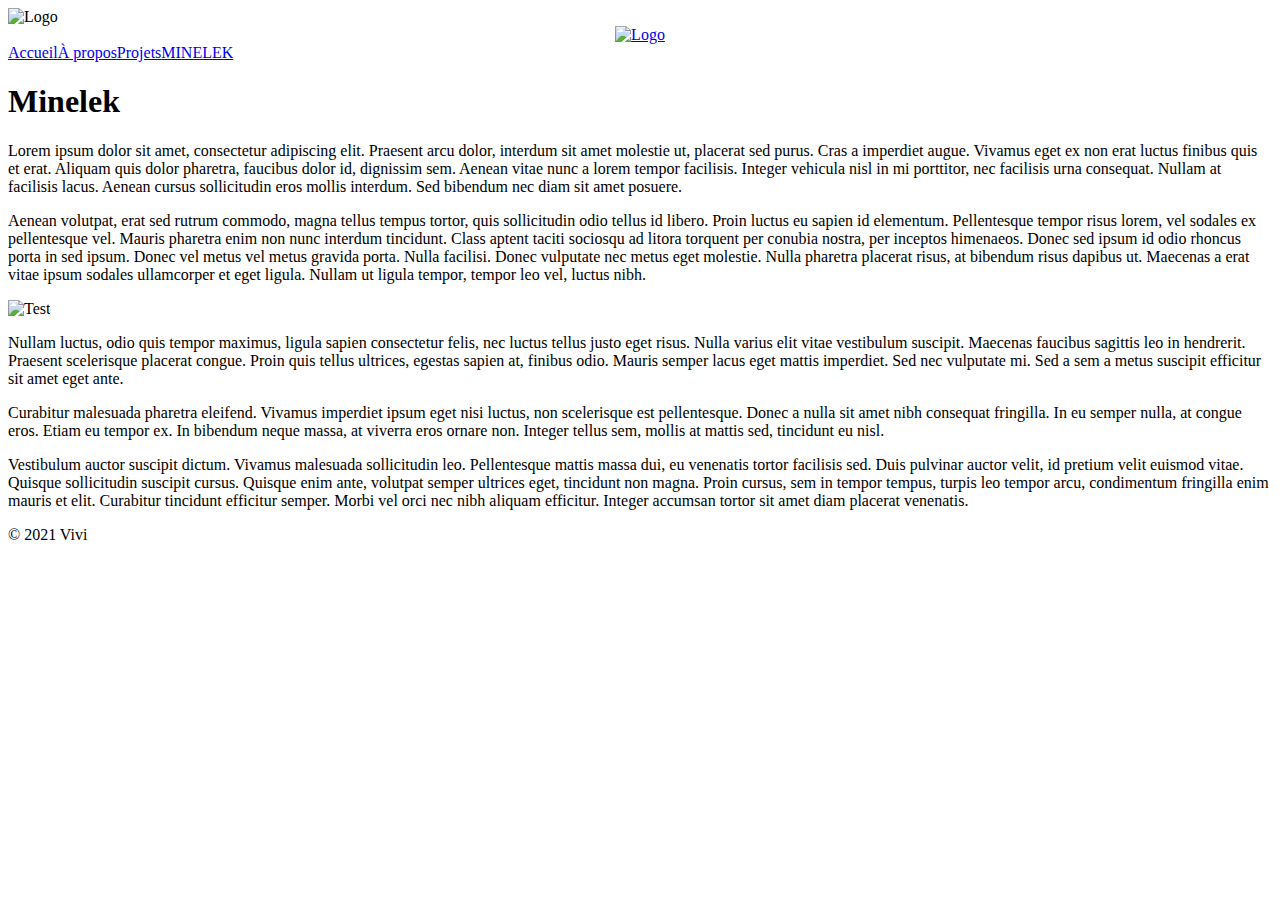
==== index.html @ a07a177f "1.0" ====
<!DOCTYPE html>
<html>
    <head>
    	<!-- En-tête de la page -->
        <meta charset="utf-8" />
        <meta name="viewport" content="width=device-width, initial-scale=1.0">
        <!-- feuilles de styles -->
        <link rel="stylesheet" href="style.css" />
        <link rel="stylesheet" href="menu.css" />

        <link rel="stylesheet" href="https://fonts.googleapis.com/css?family=Ubuntu"> <!-- télécharge la police -->
        <link rel="icon" type="image/png" href="Image/logo.png">
        <title>MINELEK</title>
    </head>

    <!-- Menu-->
    <nav>
      <div id="logo"><img src="Image/logo.png" alt="Logo" /></div>
      <a href="javascript:void(0);" onclick="open_close_menu()" id="mobile"><center><img src="Image/menu.png" class="icone" alt="Logo" /></center></a>
      <a href="index.html" class="menuitem" id="accueil">Accueil</a><!--
      --><a href="apropos.html" class="menuitem">À propos</a><!--
      --><a href="projets.html" class="menuitem">Projets</a><!--
      --><a href="main.html" class="menuitem" id="ordi">MINELEK</a>
    </nav>
    <!-- Fin Menu -->

    <body>
      <div class="row">
        <div class="col_max" id="first">
      <h1>Minelek</h1>
      <p>Lorem ipsum dolor sit amet, consectetur adipiscing elit. Praesent arcu dolor, interdum sit amet molestie ut, placerat sed purus. Cras a imperdiet augue. Vivamus eget ex non erat luctus finibus quis et erat. Aliquam quis dolor pharetra, faucibus dolor id, dignissim sem. Aenean vitae nunc a lorem tempor facilisis. Integer vehicula nisl in mi porttitor, nec facilisis urna consequat. Nullam at facilisis lacus. Aenean cursus sollicitudin eros mollis interdum. Sed bibendum nec diam sit amet posuere.</p>
<p>
Aenean volutpat, erat sed rutrum commodo, magna tellus tempus tortor, quis sollicitudin odio tellus id libero. Proin luctus eu sapien id elementum. Pellentesque tempor risus lorem, vel sodales ex pellentesque vel. Mauris pharetra enim non nunc interdum tincidunt. Class aptent taciti sociosqu ad litora torquent per conubia nostra, per inceptos himenaeos. Donec sed ipsum id odio rhoncus porta in sed ipsum. Donec vel metus vel metus gravida porta. Nulla facilisi. Donec vulputate nec metus eget molestie. Nulla pharetra placerat risus, at bibendum risus dapibus ut. Maecenas a erat vitae ipsum sodales ullamcorper et eget ligula. Nullam ut ligula tempor, tempor leo vel, luctus nibh.
</p>
<img src="Image/test.jpeg" alt="Test" />
<p>
Nullam luctus, odio quis tempor maximus, ligula sapien consectetur felis, nec luctus tellus justo eget risus. Nulla varius elit vitae vestibulum suscipit. Maecenas faucibus sagittis leo in hendrerit. Praesent scelerisque placerat congue. Proin quis tellus ultrices, egestas sapien at, finibus odio. Mauris semper lacus eget mattis imperdiet. Sed nec vulputate mi. Sed a sem a metus suscipit efficitur sit amet eget ante.
</p>
<p>
Curabitur malesuada pharetra eleifend. Vivamus imperdiet ipsum eget nisi luctus, non scelerisque est pellentesque. Donec a nulla sit amet nibh consequat fringilla. In eu semper nulla, at congue eros. Etiam eu tempor ex. In bibendum neque massa, at viverra eros ornare non. Integer tellus sem, mollis at mattis sed, tincidunt eu nisl.
</p>
<p>
Vestibulum auctor suscipit dictum. Vivamus malesuada sollicitudin leo. Pellentesque mattis massa dui, eu venenatis tortor facilisis sed. Duis pulvinar auctor velit, id pretium velit euismod vitae. Quisque sollicitudin suscipit cursus. Quisque enim ante, volutpat semper ultrices eget, tincidunt non magna. Proin cursus, sem in tempor tempus, turpis leo tempor arcu, condimentum fringilla enim mauris et elit. Curabitur tincidunt efficitur semper. Morbi vel orci nec nibh aliquam efficitur. Integer accumsan tortor sit amet diam placerat venenatis.</p>
    </div>
    </div>
    <script type="text/javascript" src="script.js"></script>
    </body>
    <footer>
      © 2021 Vivi
    </footer>
</html>
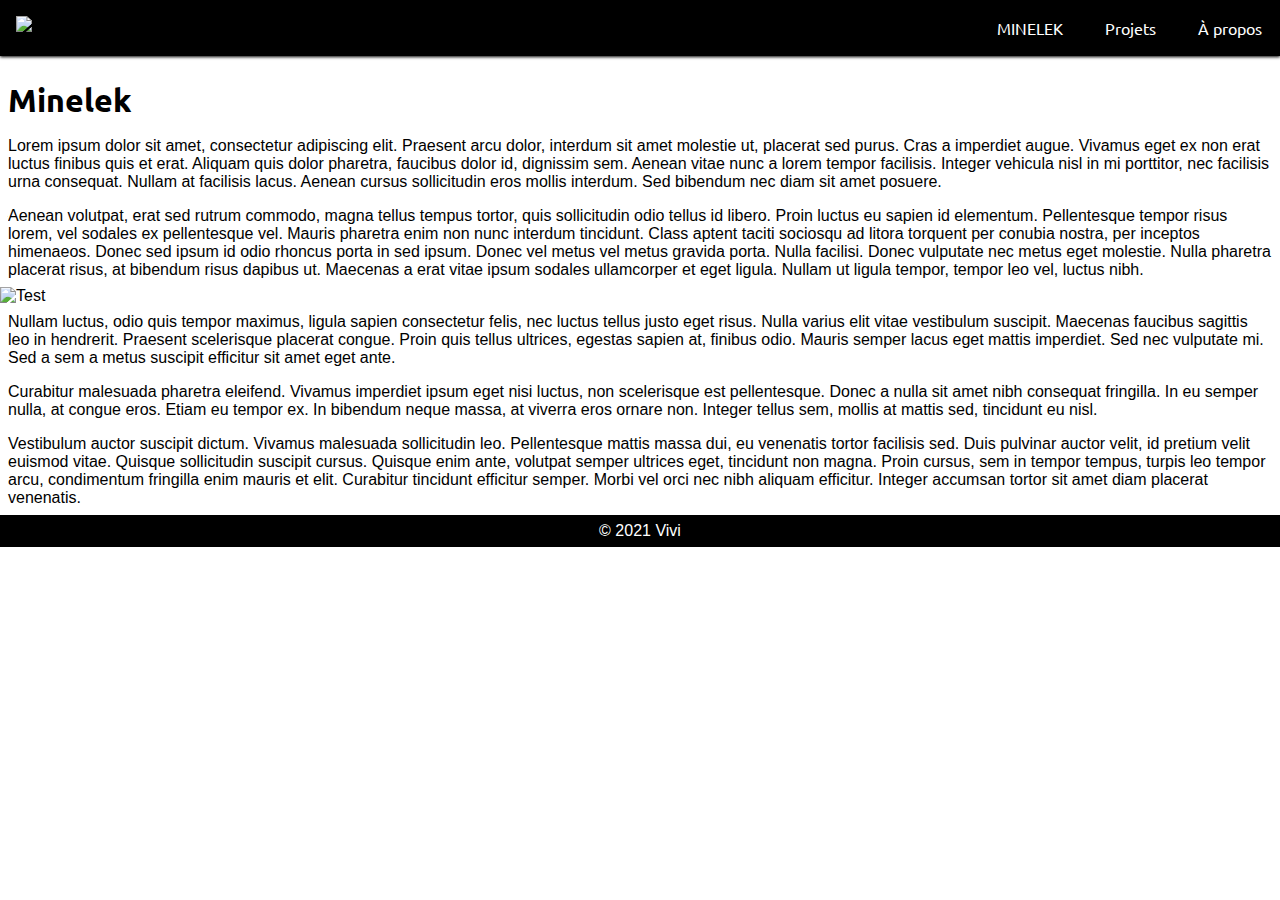
==== commit a42b7d20: "1.2" ====
--- a/index.html
+++ b/index.html
@@ -5,18 +5,18 @@
         <meta charset="utf-8" />
         <meta name="viewport" content="width=device-width, initial-scale=1.0">
         <!-- feuilles de styles -->
-        <link rel="stylesheet" href="style.css" />
-        <link rel="stylesheet" href="menu.css" />
+        <link rel="stylesheet" href="css/style.css" />
+        <link rel="stylesheet" href="css/menu.css" />
 
         <link rel="stylesheet" href="https://fonts.googleapis.com/css?family=Ubuntu"> <!-- télécharge la police -->
-        <link rel="icon" type="image/png" href="Image/logo.png">
+        <link rel="icon" type="image/png" href="image/logo.png">
         <title>MINELEK</title>
     </head>
 
     <!-- Menu-->
     <nav>
-      <div id="logo"><img src="Image/logo.png" alt="Logo" /></div>
-      <a href="javascript:void(0);" onclick="open_close_menu()" id="mobile"><center><img src="Image/menu.png" class="icone" alt="Logo" /></center></a>
+      <div id="logo"><img src="image/logo.png" alt="Logo" /></div>
+      <a href="javascript:void(0);" onclick="open_close_menu()" id="mobile"><center><img src="image/menu.png" class="icone" alt="Logo" /></center></a>
       <a href="index.html" class="menuitem" id="accueil">Accueil</a><!--
       --><a href="apropos.html" class="menuitem">À propos</a><!--
       --><a href="projets.html" class="menuitem">Projets</a><!--
@@ -32,7 +32,7 @@
 <p>
 Aenean volutpat, erat sed rutrum commodo, magna tellus tempus tortor, quis sollicitudin odio tellus id libero. Proin luctus eu sapien id elementum. Pellentesque tempor risus lorem, vel sodales ex pellentesque vel. Mauris pharetra enim non nunc interdum tincidunt. Class aptent taciti sociosqu ad litora torquent per conubia nostra, per inceptos himenaeos. Donec sed ipsum id odio rhoncus porta in sed ipsum. Donec vel metus vel metus gravida porta. Nulla facilisi. Donec vulputate nec metus eget molestie. Nulla pharetra placerat risus, at bibendum risus dapibus ut. Maecenas a erat vitae ipsum sodales ullamcorper et eget ligula. Nullam ut ligula tempor, tempor leo vel, luctus nibh.
 </p>
-<img src="Image/test.jpeg" alt="Test" />
+<img src="image/test.jpeg" alt="Test" />
 <p>
 Nullam luctus, odio quis tempor maximus, ligula sapien consectetur felis, nec luctus tellus justo eget risus. Nulla varius elit vitae vestibulum suscipit. Maecenas faucibus sagittis leo in hendrerit. Praesent scelerisque placerat congue. Proin quis tellus ultrices, egestas sapien at, finibus odio. Mauris semper lacus eget mattis imperdiet. Sed nec vulputate mi. Sed a sem a metus suscipit efficitur sit amet eget ante.
 </p>
@@ -43,7 +43,7 @@
 Vestibulum auctor suscipit dictum. Vivamus malesuada sollicitudin leo. Pellentesque mattis massa dui, eu venenatis tortor facilisis sed. Duis pulvinar auctor velit, id pretium velit euismod vitae. Quisque sollicitudin suscipit cursus. Quisque enim ante, volutpat semper ultrices eget, tincidunt non magna. Proin cursus, sem in tempor tempus, turpis leo tempor arcu, condimentum fringilla enim mauris et elit. Curabitur tincidunt efficitur semper. Morbi vel orci nec nibh aliquam efficitur. Integer accumsan tortor sit amet diam placerat venenatis.</p>
     </div>
     </div>
-    <script type="text/javascript" src="script.js"></script>
+    <script type="text/javascript" src="js/script.js"></script>
     </body>
     <footer>
       © 2021 Vivi
--- a/css/style.css
+++ b/css/style.css
@@ -0,0 +1,117 @@
+*
+{
+  padding:0; /*pas de marges intérieures*/
+  margin:0; /*pas de marges extérieures*/
+  font-family: Arial;
+  box-sizing: border-box;
+
+}
+
+p{
+    padding:0.5rem;
+}
+
+body{
+  margin-top:3.5rem;
+}
+
+img
+{
+  max-width: 100%;
+  max-height: 100%;
+  display:block;
+}
+
+.conteneur
+{
+  width:100%;
+  position: relative;
+}
+
+.overlay{
+  position: absolute;
+  bottom:0;
+  padding:20px;
+  color:white;
+  background: rgba(0, 0, 0, 0.5); /* Black background with 0.5 opacity */
+  width:100%;
+  text-align: center;
+  opacity: 0;
+  transition: opacity 1s ease-out;
+}
+
+.conteneur:hover .overlay{
+  opacity:1;
+  transition: opacity 1s ease-out;
+}
+
+.carte
+{
+  width:80%;
+  padding:2%;
+  margin:0 2% 2% 10%;
+  position:relative;
+  background: linear-gradient(to top right, #E4BA60, #F8DFAB);
+
+  border: 1px solid #E3C78C;
+  text-align: center;
+  -webkit-box-shadow: 0 1px 3px black;
+  -moz-box-shadow: 0 1px 3px black;
+  box-shadow: 0 1px 3px black;
+}
+
+.carte img{
+  border-radius: 50%;
+  width:60%;
+}
+
+h1,
+h2,
+h3,
+h4
+{
+  font-family: 'Ubuntu', Arial;
+  padding:0.5rem;
+}
+
+.row::after {
+  content: "";
+  clear: both;
+  display: block;
+}
+
+[class*="col_"]{
+  margin:0;
+  padding:0;
+  background-color: white;
+  float:left;
+  width:100%;
+}
+
+
+@media only screen and (min-width: 768px) {
+  /* pour ordinateur: */
+.col_max {width: 100%;}
+.col_min {width: 30%;}
+.col_med {width: 70%;}
+.col_med2 {width: 80%;
+  max-height:calc(100vh - 5.5rem);
+  overflow: auto;
+  }
+
+/*le logo ne doit pas dépasser sur la première colonne*/
+  [class*="col_"]#first {
+    padding-top:1rem;
+  }
+}
+
+
+footer{
+  clear: both;
+  background-color: black;
+  color: white;
+  text-align: center;
+  height:2rem;
+  line-height:2rem;
+  font-family: 'Arsenal', Arial;
+}
--- a/css/menu.css
+++ b/css/menu.css
@@ -0,0 +1,112 @@
+nav{
+ padding:0; /*pas de marges intérieures*/
+ margin:0; /*pas de marges extérieures*/
+ text-align: center;
+ position: fixed;
+ width: 100%;
+ top: 0px;
+ background-color: black;
+ height: 3.5rem;
+ -webkit-box-shadow: 0 1px 3px black;
+ -moz-box-shadow: 0 1px 3px black;
+ box-shadow: 0 1px 3px black;
+ z-index: 1; /*devant le reste*/
+ }
+
+
+nav a {
+  /*disposition : on les masque en mode mobile*/
+ display: none;
+ float: right;
+ text-align: center;
+ width:100px;
+ background-color:black;
+ text-decoration:none;
+ color:white;
+ height:3.5rem;
+ line-height: 3.5rem;
+ font-family: 'Ubuntu', Arial;
+ padding: 0 10px;
+ }
+
+ nav div#logo img{
+ 	/*redimensionnement de l'image*/
+ 	max-height: 4rem;
+ 	max-width: 4rem;
+  margin: 1rem;
+  float: left;
+  /*masqué en mode mobile*/
+  display: none;
+ }
+
+ nav a:hover{
+   color: #E7C77E;
+ }
+
+
+#mobile{
+  display:inline-block;
+  text-align: center;
+}
+
+#ordi{
+  display:none;
+}
+
+.icone{
+  width: 2rem;
+	height: 2rem;
+	padding: 0;
+	margin: 0.8rem 0.5rem;
+	/*positionnement de la case*/
+	display: flex;
+	justify-content: center;
+}
+
+/*Mettre les media queries après les instructions principales*/
+
+@media only screen and (max-width: 800px){
+nav.responsive {
+  height: 15rem;    /*taille proportionnelle à la taille de la police*/
+	max-height: 100vh;     /*100*1/100 du viewport soit tout le viewport*/
+  overflow: auto;
+  }
+  nav.responsive a:not(.quick-access) {
+    /*on centre les éléments sur chaque ligne*/
+  	display: block;
+    margin-left:auto;
+    margin-right: auto;
+
+	}
+
+  nav a{
+    width:100%;
+  }
+
+}
+
+@media only screen and (min-width: 800px) {
+	/*liens cliquables : on les affiche tous*/
+	nav a {
+		display: inline-block;
+
+	}
+	/*liens cliquables : on masque le bouton menu*/
+	#mobile {
+		display: none;
+	}
+
+  #ordi{
+    display: inline-block;
+  }
+
+  #accueil{
+    display: none;
+  }
+
+  nav div#logo img{
+    display: block;
+  }
+
+
+}
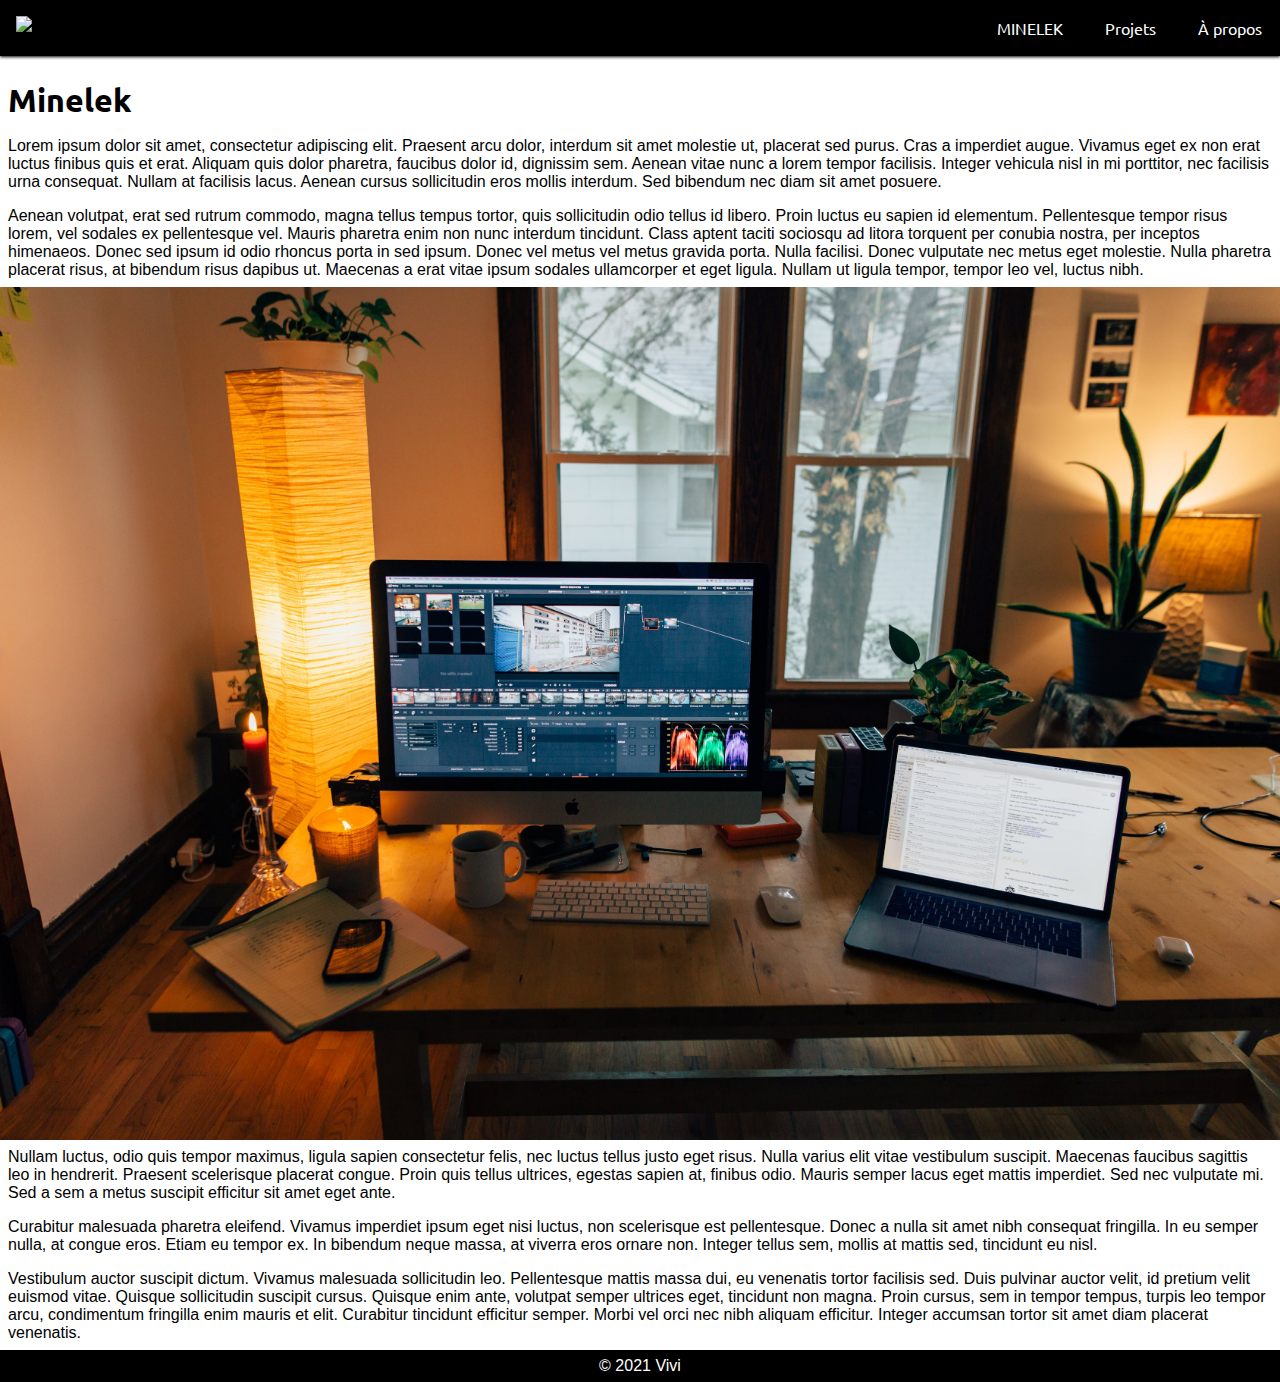
==== commit 28f7acca: "1.3" ====
--- a/index.html
+++ b/index.html
@@ -1,12 +1,13 @@
 <!DOCTYPE html>
 <html>
     <head>
-    	<!-- En-tête de la page -->
+      <!-- En-tête de la page -->
         <meta charset="utf-8" />
         <meta name="viewport" content="width=device-width, initial-scale=1.0">
         <!-- feuilles de styles -->
         <link rel="stylesheet" href="css/style.css" />
         <link rel="stylesheet" href="css/menu.css" />
+        <link rel="stylesheet" href="css/sidenav.css" />
 
         <link rel="stylesheet" href="https://fonts.googleapis.com/css?family=Ubuntu"> <!-- télécharge la police -->
         <link rel="icon" type="image/png" href="image/logo.png">
@@ -15,12 +16,12 @@
 
     <!-- Menu-->
     <nav>
-      <div id="logo"><img src="image/logo.png" alt="Logo" /></div>
+      <div id="logo"><img src="mage/logo.png" alt="Logo" /></div>
       <a href="javascript:void(0);" onclick="open_close_menu()" id="mobile"><center><img src="image/menu.png" class="icone" alt="Logo" /></center></a>
       <a href="index.html" class="menuitem" id="accueil">Accueil</a><!--
-      --><a href="apropos.html" class="menuitem">À propos</a><!--
-      --><a href="projets.html" class="menuitem">Projets</a><!--
-      --><a href="main.html" class="menuitem" id="ordi">MINELEK</a>
+      --><a href="html/apropos.html" class="menuitem">À propos</a><!--
+      --><a href="html/projets.html" class="menuitem">Projets</a><!--
+      --><a href="index.html" class="menuitem" id="ordi">MINELEK</a>
     </nav>
     <!-- Fin Menu -->
 
--- a/css/sidenav.css
+++ b/css/sidenav.css
@@ -0,0 +1,60 @@
+/* Fixed sidenav, full height */
+.sidenav {
+  height: calc(100vh - 5.5rem);
+  width: 1000%;
+  background-color: #111;
+  overflow-x: hidden;
+  padding-top: 20px;
+}
+
+/* Style the sidenav links and the dropdown button */
+.sidenav a, .dropdown-btn {
+  padding: 6px 8px 6px 16px;
+  text-decoration: none;
+  font-size: 1.5rem;
+  font-family: 'Ubuntu',Arial;
+  color: #818181;
+  display: block;
+  border: none;
+  background: none;
+  width:100%;
+  text-align: left;
+  cursor: pointer;
+  outline: none;
+}
+
+/* On mouse-over */
+.sidenav a:hover, .dropdown-btn:hover {
+  color: #f1f1f1;
+}
+
+/* Main content */
+.main {
+  margin-left: 200px; /* Same as the width of the sidenav */
+  font-size: 20px; /* Increased text to enable scrolling */
+  padding: 0px 10px;
+}
+
+/* Add an active class to the active dropdown button */
+.active {
+  background-color: #E7C77E;
+  color: black;
+}
+
+.active:hover{
+  color:black;
+}
+
+/* Dropdown container (hidden by default). Optional: add a lighter background color and some left padding to change the design of the dropdown content */
+.dropdown-container {
+  display: none;
+  background-color: #262626;
+  padding-left: 8px;
+}
+
+@media only screen and (min-width: 768px){
+  .sidenav{
+    width:20%;
+    float:left;
+  }
+}
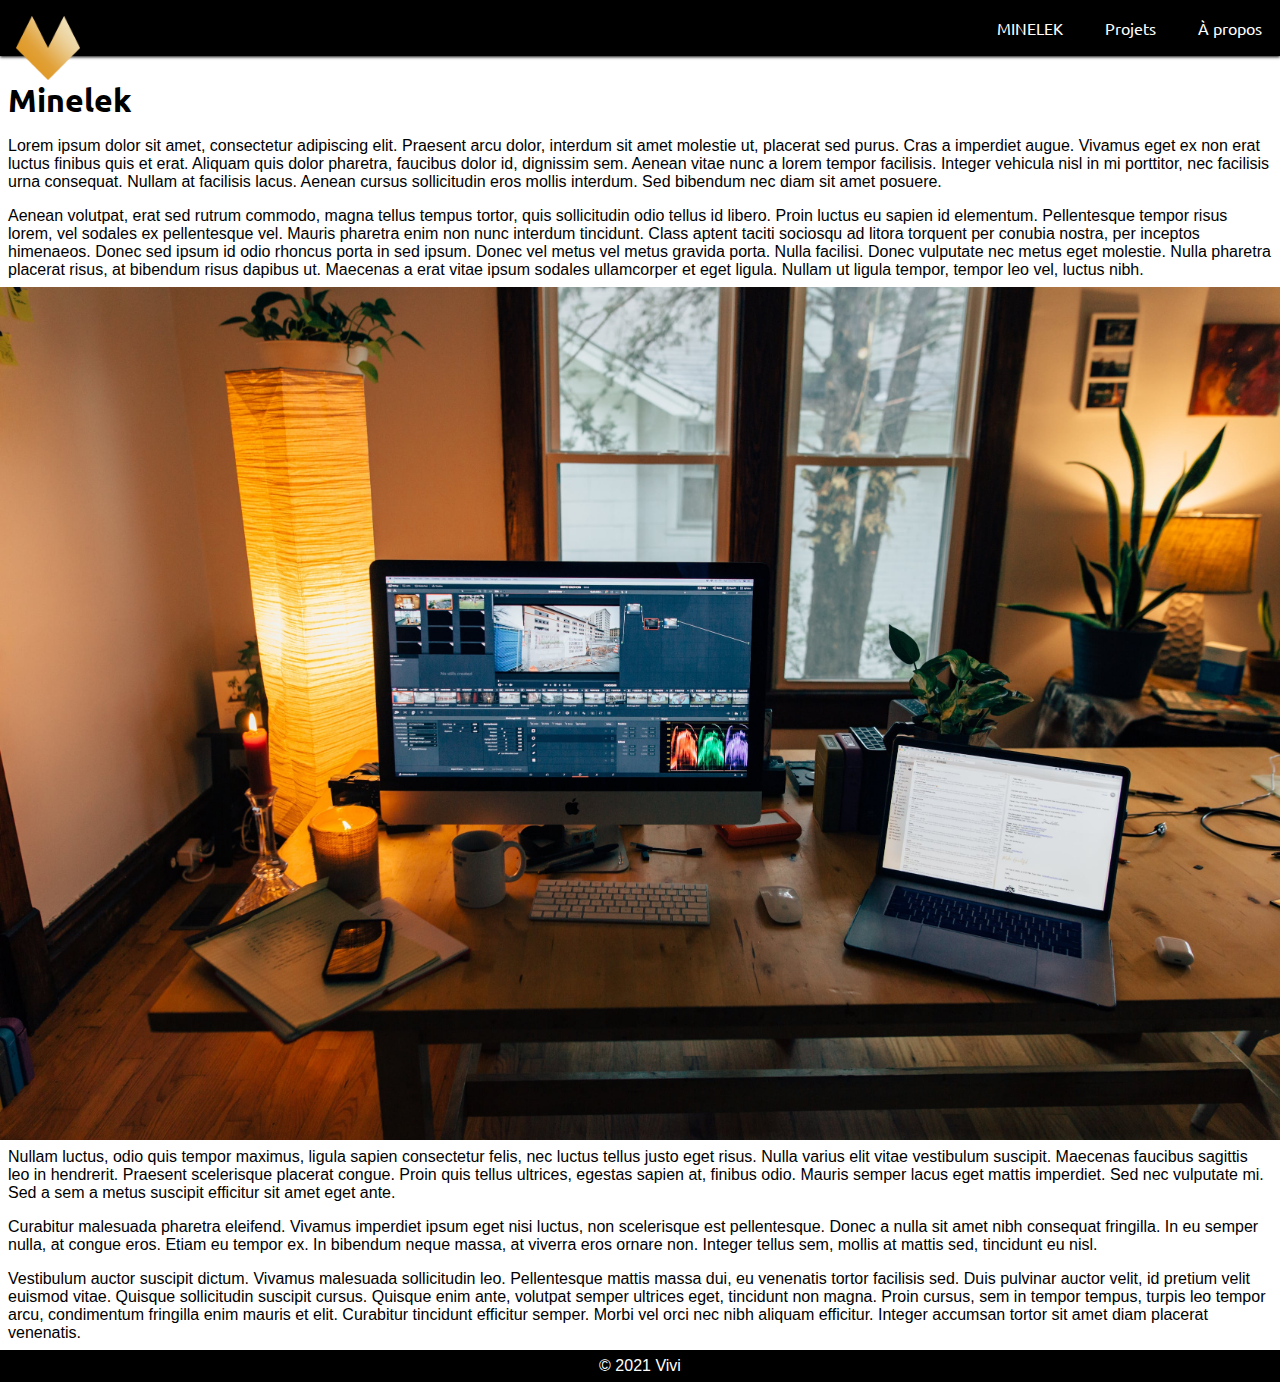
==== commit e16e49af: "1.3" ====
--- a/index.html
+++ b/index.html
@@ -16,7 +16,7 @@
 
     <!-- Menu-->
     <nav>
-      <div id="logo"><img src="mage/logo.png" alt="Logo" /></div>
+      <div id="logo"><img src="image/logo.png" alt="Logo" /></div>
       <a href="javascript:void(0);" onclick="open_close_menu()" id="mobile"><center><img src="image/menu.png" class="icone" alt="Logo" /></center></a>
       <a href="index.html" class="menuitem" id="accueil">Accueil</a><!--
       --><a href="html/apropos.html" class="menuitem">À propos</a><!--
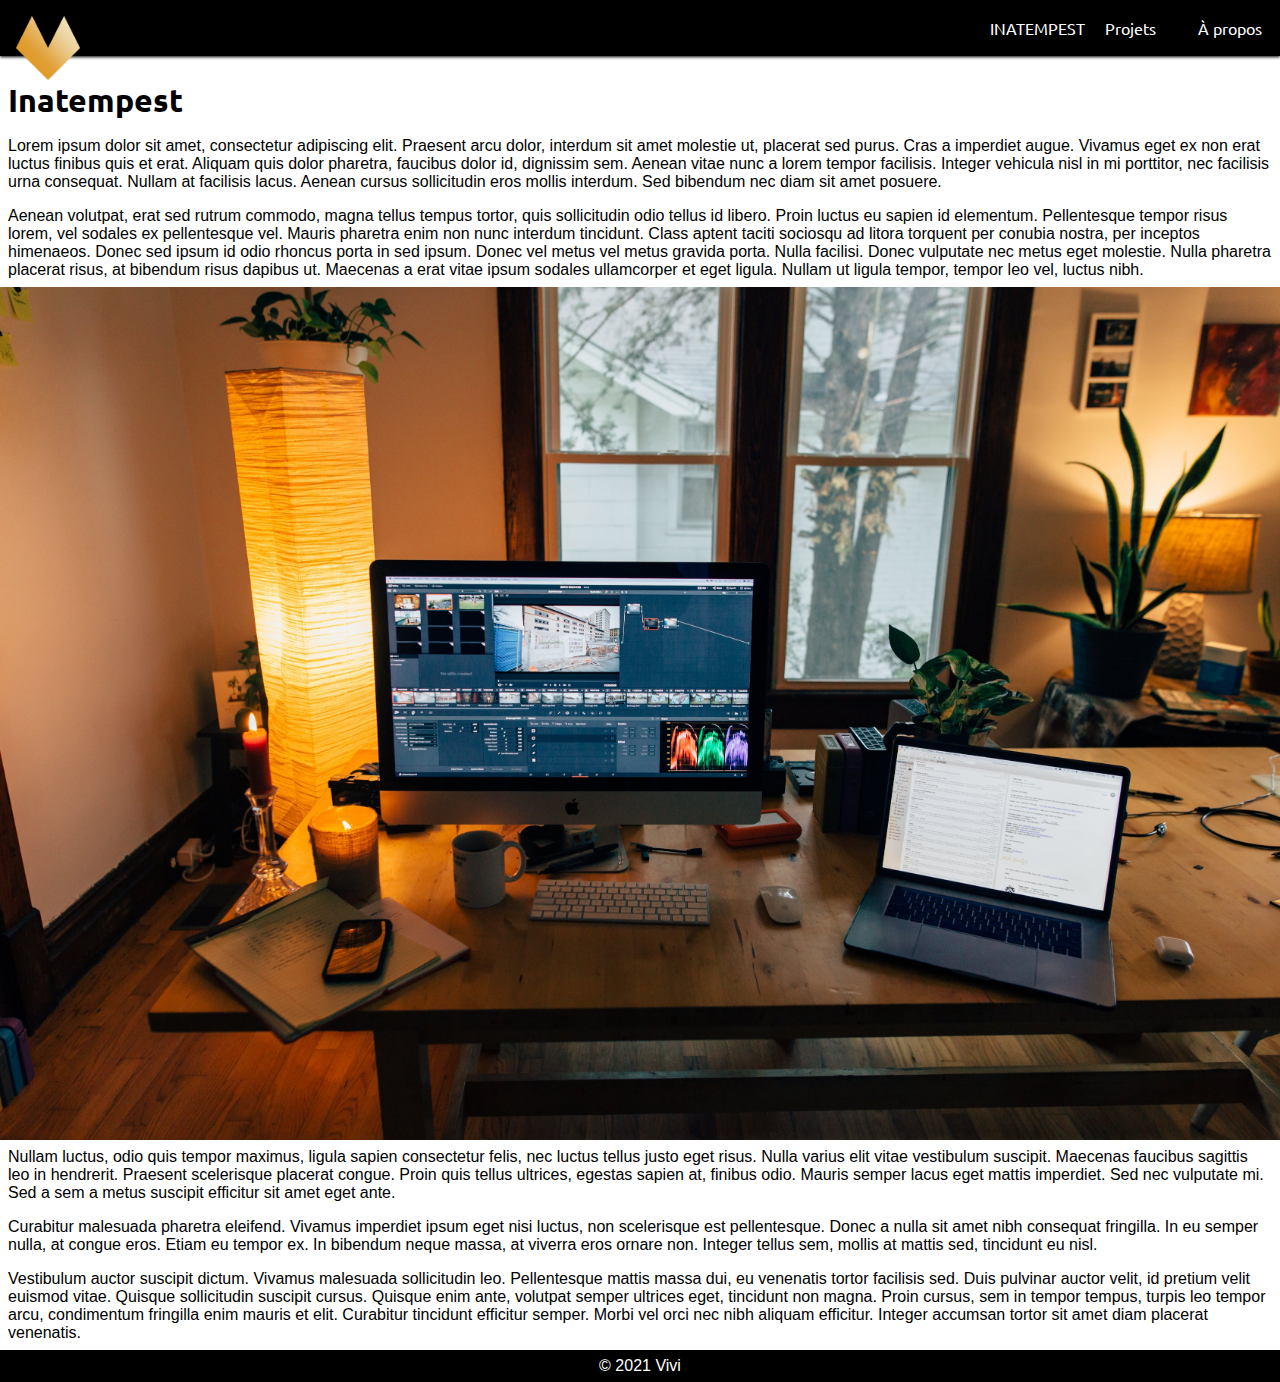
==== commit 5c569795: "1.6" ====
--- a/index.html
+++ b/index.html
@@ -11,7 +11,7 @@
 
         <link rel="stylesheet" href="https://fonts.googleapis.com/css?family=Ubuntu"> <!-- télécharge la police -->
         <link rel="icon" type="image/png" href="image/logo.png">
-        <title>MINELEK</title>
+        <title>INATEMPEST</title>
     </head>
 
     <!-- Menu-->
@@ -21,14 +21,14 @@
       <a href="index.html" class="menuitem" id="accueil">Accueil</a><!--
       --><a href="html/apropos.html" class="menuitem">À propos</a><!--
       --><a href="html/projets.html" class="menuitem">Projets</a><!--
-      --><a href="index.html" class="menuitem" id="ordi">MINELEK</a>
+      --><a href="index.html" class="menuitem" id="ordi">INATEMPEST</a>
     </nav>
     <!-- Fin Menu -->
 
     <body>
       <div class="row">
         <div class="col_max" id="first">
-      <h1>Minelek</h1>
+      <h1>Inatempest</h1>
       <p>Lorem ipsum dolor sit amet, consectetur adipiscing elit. Praesent arcu dolor, interdum sit amet molestie ut, placerat sed purus. Cras a imperdiet augue. Vivamus eget ex non erat luctus finibus quis et erat. Aliquam quis dolor pharetra, faucibus dolor id, dignissim sem. Aenean vitae nunc a lorem tempor facilisis. Integer vehicula nisl in mi porttitor, nec facilisis urna consequat. Nullam at facilisis lacus. Aenean cursus sollicitudin eros mollis interdum. Sed bibendum nec diam sit amet posuere.</p>
 <p>
 Aenean volutpat, erat sed rutrum commodo, magna tellus tempus tortor, quis sollicitudin odio tellus id libero. Proin luctus eu sapien id elementum. Pellentesque tempor risus lorem, vel sodales ex pellentesque vel. Mauris pharetra enim non nunc interdum tincidunt. Class aptent taciti sociosqu ad litora torquent per conubia nostra, per inceptos himenaeos. Donec sed ipsum id odio rhoncus porta in sed ipsum. Donec vel metus vel metus gravida porta. Nulla facilisi. Donec vulputate nec metus eget molestie. Nulla pharetra placerat risus, at bibendum risus dapibus ut. Maecenas a erat vitae ipsum sodales ullamcorper et eget ligula. Nullam ut ligula tempor, tempor leo vel, luctus nibh.
--- a/css/sidenav.css
+++ b/css/sidenav.css
@@ -1,7 +1,7 @@
 /* Fixed sidenav, full height */
 .sidenav {
-  height: calc(100vh - 5.5rem);
-  width: 1000%;
+  height: 100%;
+  width: 100%;
   background-color: #111;
   overflow-x: hidden;
   padding-top: 20px;
@@ -56,5 +56,6 @@
   .sidenav{
     width:20%;
     float:left;
+    height: calc(100vh - 5.5rem);
   }
 }
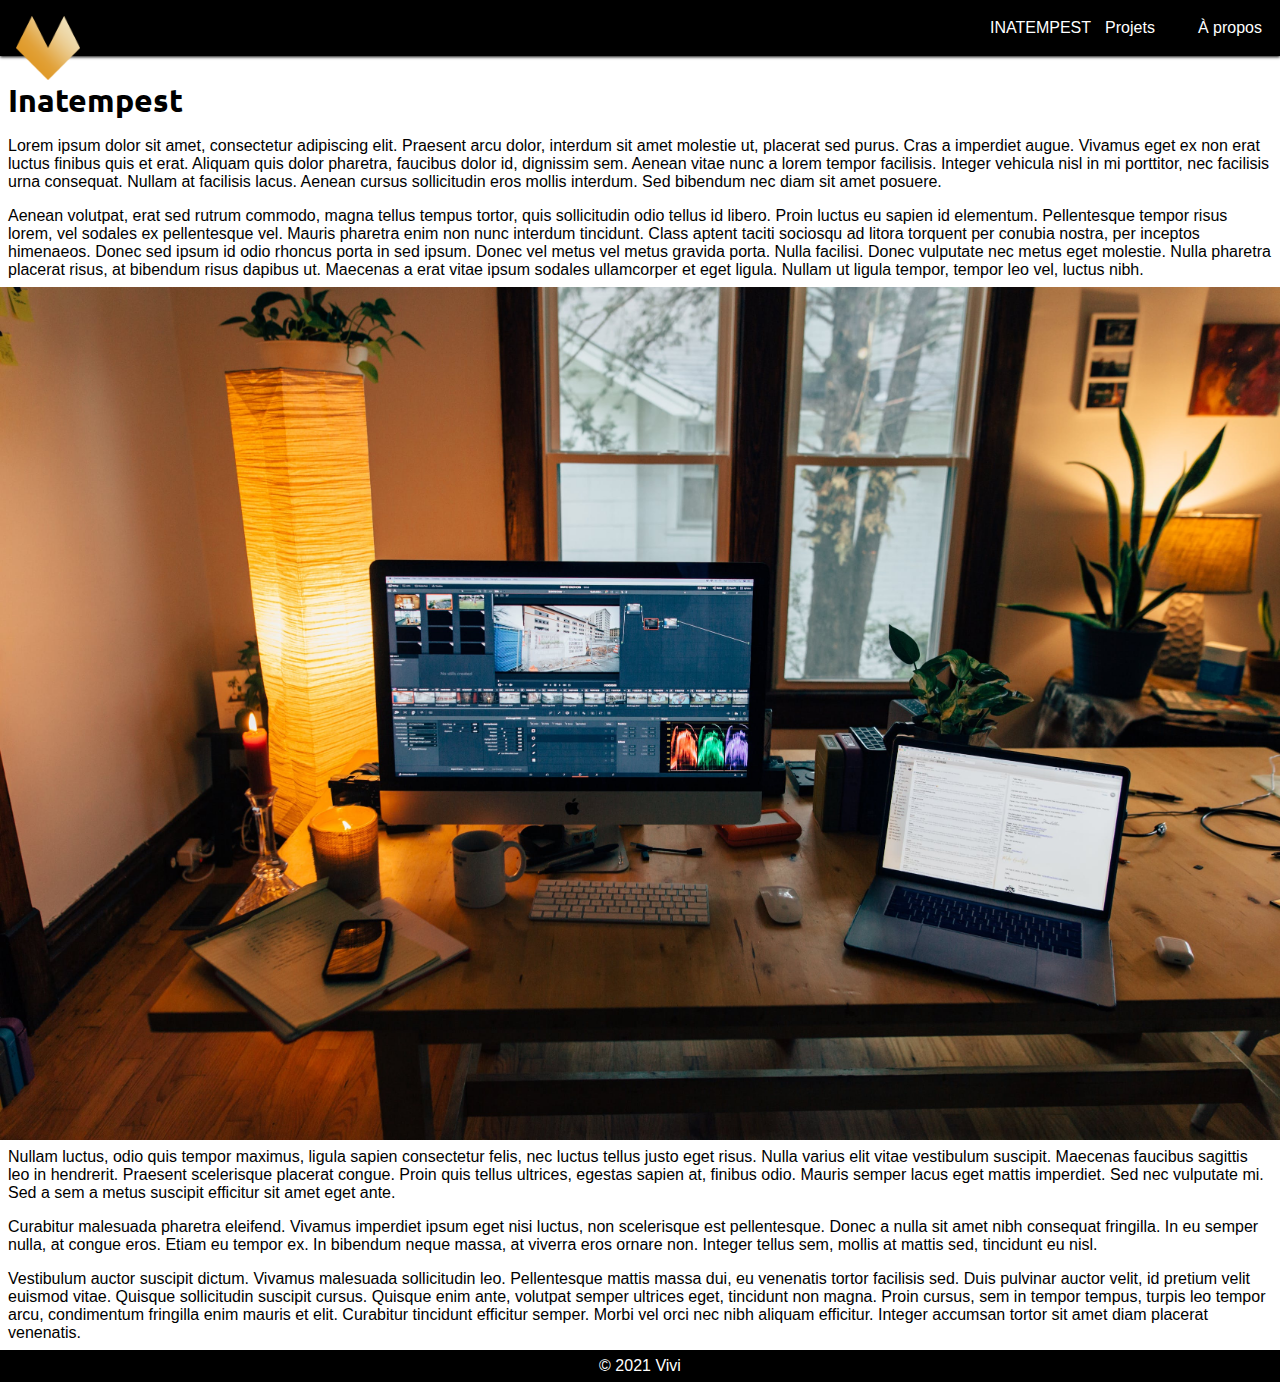
==== commit 63a01514: "1.7" ====
--- a/index.html
+++ b/index.html
@@ -18,10 +18,10 @@
     <nav>
       <div id="logo"><img src="image/logo.png" alt="Logo" /></div>
       <a href="javascript:void(0);" onclick="open_close_menu()" id="mobile"><center><img src="image/menu.png" class="icone" alt="Logo" /></center></a>
-      <a href="index.html" class="menuitem" id="accueil">Accueil</a><!--
-      --><a href="html/apropos.html" class="menuitem">À propos</a><!--
-      --><a href="html/projets.html" class="menuitem">Projets</a><!--
-      --><a href="index.html" class="menuitem" id="ordi">INATEMPEST</a>
+      <a href="index.html" class="menuitem" id="accueil"><center>Accueil</center></a><!--
+      --><a href="html/apropos.html" class="menuitem"><center>À propos</center></a><!--
+      --><a href="html/projets.html" class="menuitem"><center>Projets</center></a><!--
+      --><a href="index.html" class="menuitem" id="ordi"><center>INATEMPEST</center></a>
     </nav>
     <!-- Fin Menu -->
 
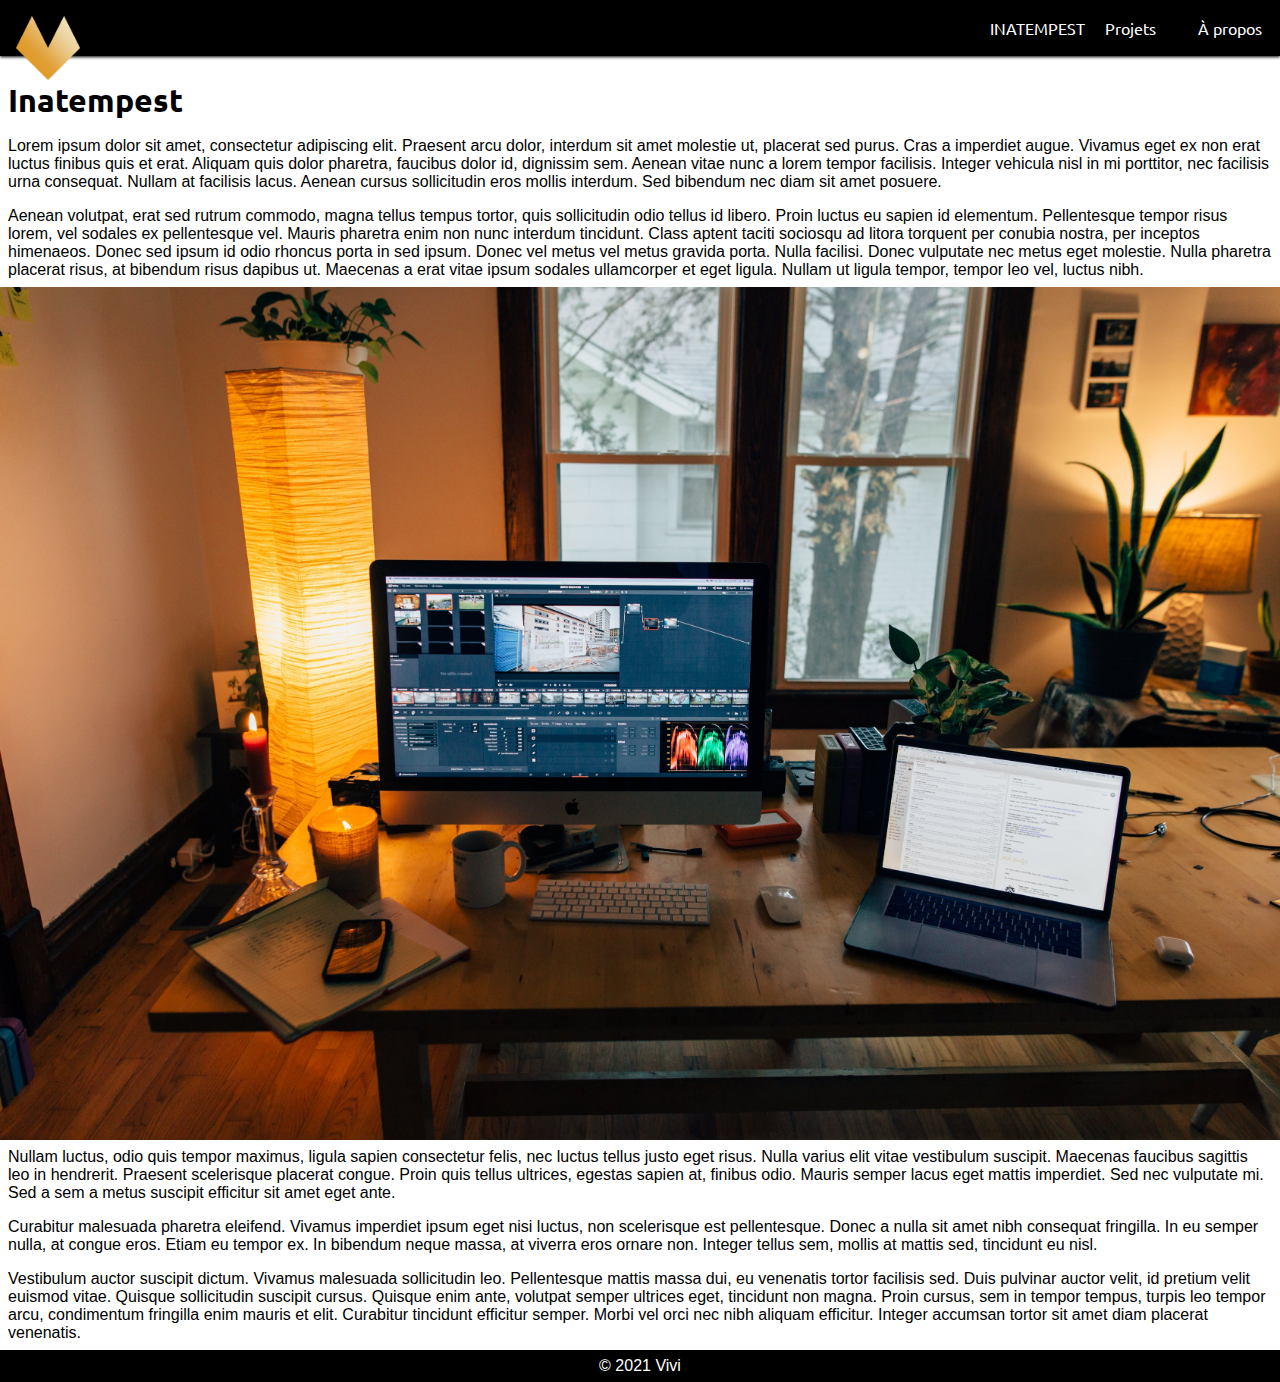
==== commit 1b64a03f: "1.7" ====
--- a/index.html
+++ b/index.html
@@ -18,10 +18,10 @@
     <nav>
       <div id="logo"><img src="image/logo.png" alt="Logo" /></div>
       <a href="javascript:void(0);" onclick="open_close_menu()" id="mobile"><center><img src="image/menu.png" class="icone" alt="Logo" /></center></a>
-      <a href="index.html" class="menuitem" id="accueil"><center>Accueil</center></a><!--
-      --><a href="html/apropos.html" class="menuitem"><center>À propos</center></a><!--
-      --><a href="html/projets.html" class="menuitem"><center>Projets</center></a><!--
-      --><a href="index.html" class="menuitem" id="ordi"><center>INATEMPEST</center></a>
+      <a href="index.html" class="menuitem" id="accueil">Accueil</a><!--
+      --><a href="html/apropos.html" class="menuitem">À propos</a><!--
+      --><a href="html/projets.html" class="menuitem">Projets</a><!--
+      --><a href="index.html" class="menuitem" id="ordi">INATEMPEST</a>
     </nav>
     <!-- Fin Menu -->
 
